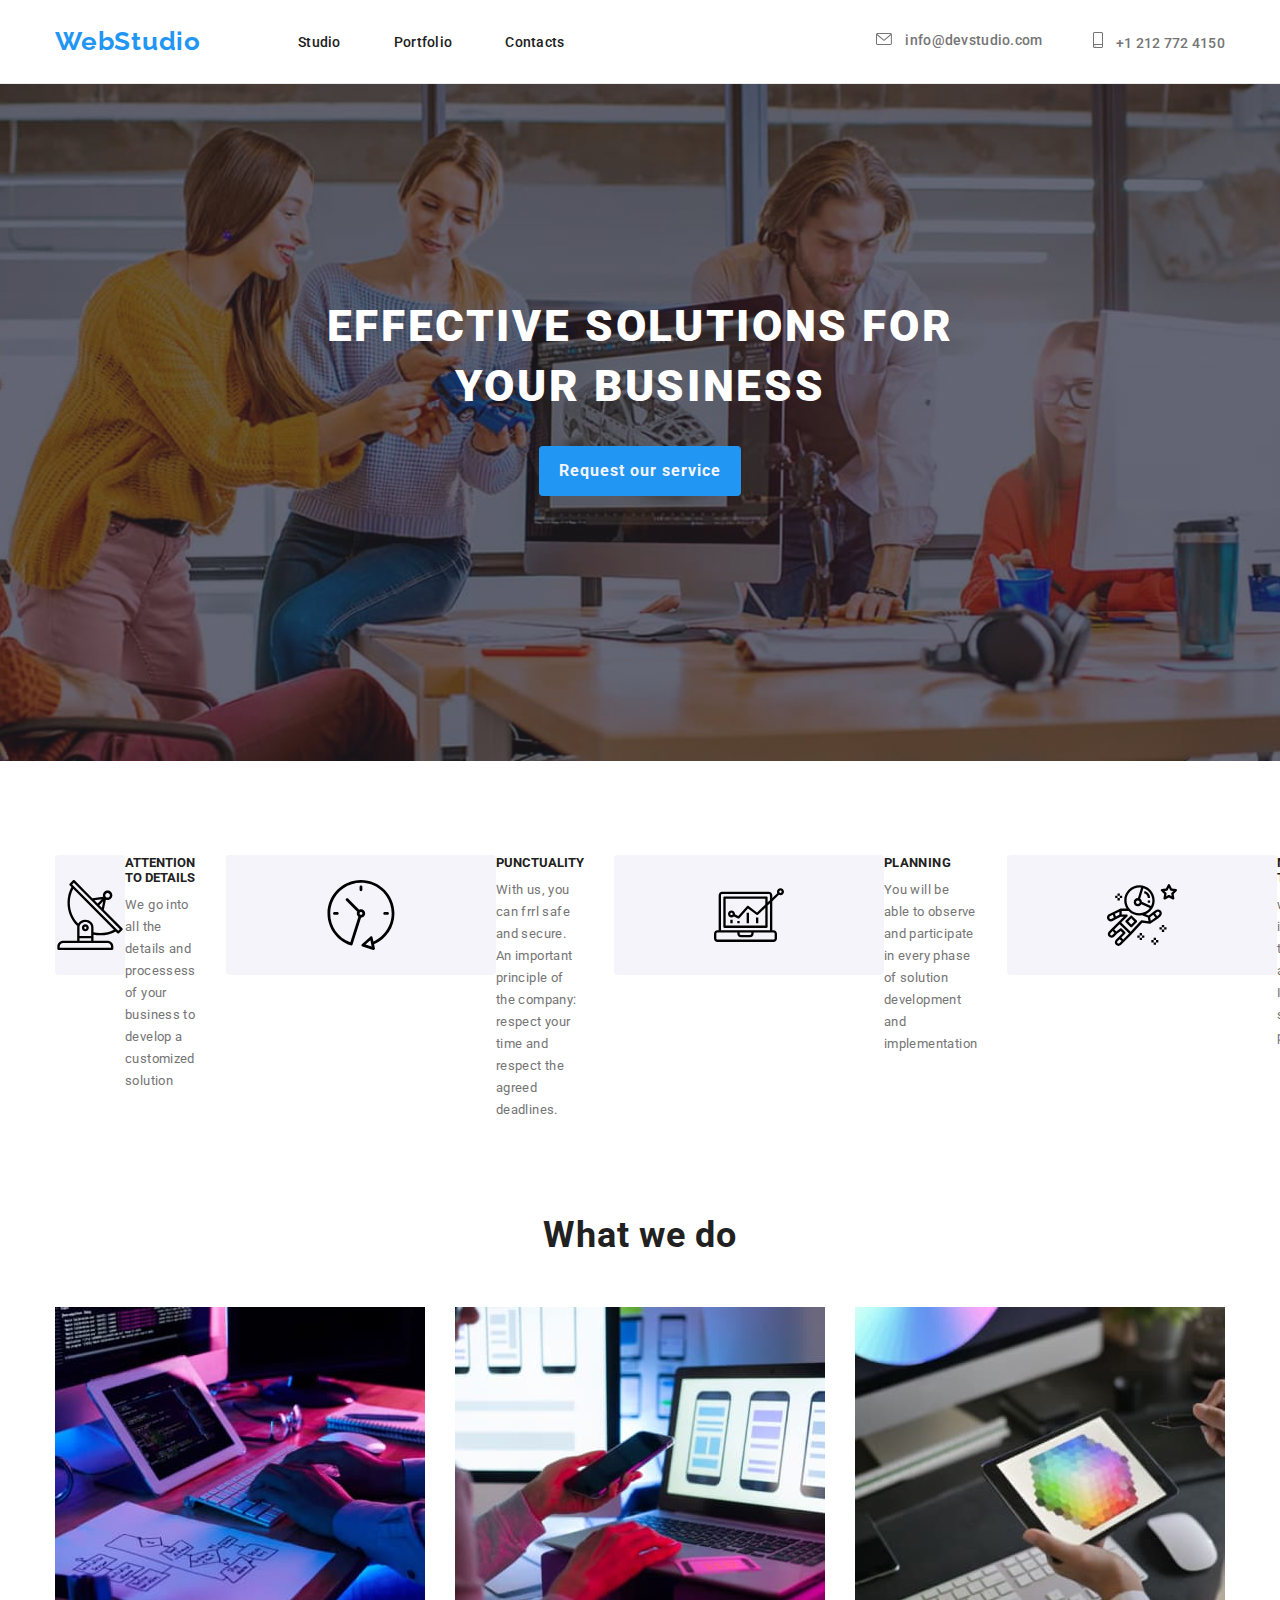
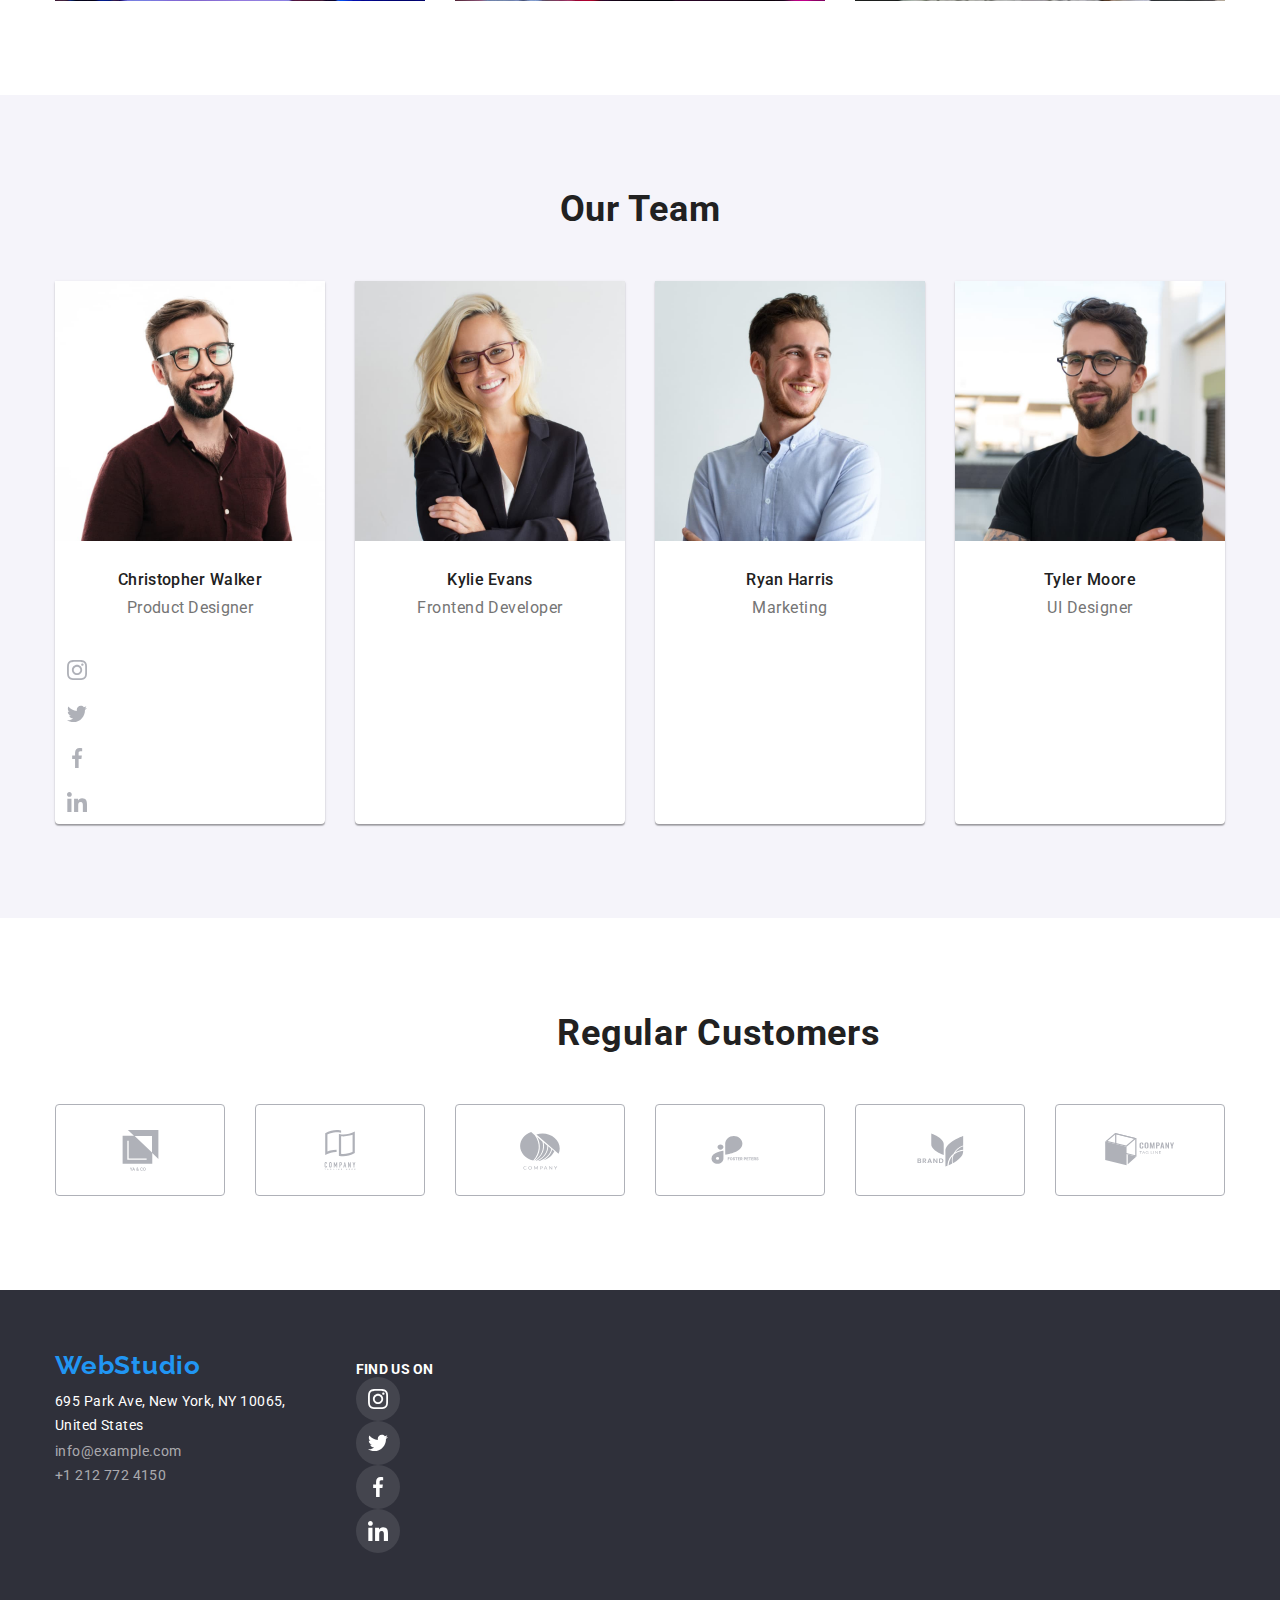
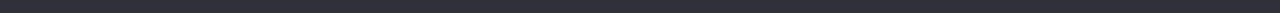
==== index.html @ d0f73e56 "goit-markup-hw-04" ====
<!DOCTYPE html>
<html lang="en">
<head>
	<meta charset="UTF-8">
	<meta http-equiv="X-UA-Compatible" content="IE=edge">
	<meta name="viewport" content="width=device-width, initial-scale=1.0">
	<title>Studio</title>
  <link rel="stylesheet" href="https://cdnjs.cloudflare.com/ajax/libs/modern-normalize/1.1.0/modern-normalize.min.css">
  <link rel="stylesheet" href="./css/styles.css">
</head>
<body>
	<header class="header">
    <div class="container header-container">
    <a class="logo" href="./index.html" >WebStudio</a>
    
    <nav class="header-navbar"> 
      <ul class="menu">
        <li class="item">
          <a class="menu-link header-item-link-action" href="./index.html">Studio</a>
        </li>
        <li class="item">
          <a class="menu-link" href="./portfolio.html">Portfolio</a>
        </li>
        <li class="item">
          <a class="menu-link" href="#">Contacts</a>
        </li>
      </ul>
    </nav>
    <ul class="header-contacts">
      <li class="contacts-item">
        <a class="contacts-link" href="mailto:info@devstudio.com">
          <svg class="icon" width="16px" height="12px">
            <use href="./img/sprite.svg#icon-mail"></use>
           </svg>
          info@devstudio.com
        </a>
      </li>
      <li class="contacts-item">
        <a class="contacts-link" href="tel:+1 212 772 4150">
          <svg class="icon" width="10px" height="16px">
            <use href="./img/sprite.svg#icon-smartphone"></use>
           </svg> 
          +1 212 772 4150
        </a>
      </li> 
    </ul>
  </div>
  </header>
    <main>
      <section class="hero-section main-bg">
        <div class="container">
  <h1 class="header-title">EFFECTIVE SOLUTIONS FOR <br>YOUR BUSINESS </h1>
  <button class="hero-button" type="button" data-modal-open>Request our service</button>
    </div>
      </section>
      <section class="features-section">
        <div class="container">
        <h2 class="visually-hidden">Our Features</h2>
        <ul class="features-list">
          <div class="features-icon-wrapper">
            <svg class="" width="70px" height="70px">
              <use href="./img/sprite.svg#icon-antenna"></use>
             </svg>
          </div>
            <li class="features-item">
            <h3 class="par features-item-title">ATTENTION TO DETAILS</h3>
            <p class="sub-par description-features-Item-te">
              We go into all the details and processess of your 
            business to develop a customized solution
          </p>
          </li>

            <li>
              <div class="features-icon-wrapper">
                <svg class="" width="70px" height="70px">
                  <use href="./img/sprite.svg#icon-clock"></use>
                 </svg>
              </div>
            <li class="features-item">
              <h3 class="par features-item-title">PUNCTUALITY</h3>
              <p class="sub-par description-features-Item-tex">With us, you can frrl safe and secure. An important principle of 
                the company: respect your time and respect the agreed deadlines.</p>
              </li>
          
               <li>
                <div class="features-icon-wrapper">
                  <svg class="" width="70px" height="70px">
                    <use href="./img/sprite.svg#icon-diagram"></use>
                   </svg>
                </div>
                <li class="features-item">
                  <h3 class="par description-features-title">PLANNING</h3>
                  <p class="sub-par text">You will be able to observe and participate in every 
                    phase of solution development and implementation</p>
                  </li>

                  <li>
                    <div class="features-icon-wrapper">
                      <svg class="" width="70px" height="70px">
                        <use href="./img/sprite.svg#icon-astronaut"></use>
                       </svg>
                    </div>
                    <li class="features-item">
                      <h3 class="par description-title">MODERN TECHNOLOGIES</h3>
                      <p class="sub-par description-text">we use innovative tools to solve assigned tasks. 
                        It's time to simplify work processes.</p>
                      </li>
                    </ul>
                  </div>
               </section>
      <section class="what-we-do-section">
        <div class="container">
        <h2 class="do">What we do</h2>
        <ul class="list what-we-do ">
          <li class="list-item-margin ">
            <img src="img/keybords-1.jpg" 
            alt="Desktop-image"
            width="370"
            height="294" /></li>
            <li class="list-item-not-first-child ">
              <img src="img/apps-2.jpg" 
              alt="Mobile-image"
              width="370"
              height="294" /></li>
            <li class="list-item-not-last-child ">
              <img src="img/tune-colors-3.jpg" 
                alt="Table-image"
                width="370"
                height="294" /></li>  
          </ul>
          </div>
      </section>
      <section class="section team-section">
        <div class="container">
        <h2 class="our team-title">Our Team</h2>
  
  <ul class="list team-list">
    <li class="team-item">
      <img class="team-item-img" src="img/christopher-walker-1.jpg" 
      alt="Christopher-Walker"
      width="270"
      height="260" />
      <h3 class="christopher team-item-title marg-top">Christopher Walker</h3>
      <p class="product team-title-position">Product Designer</p>
      <ul class="my-scoial-list">
       <li class="my-social-item">
        <a class="my-socials-link" href="#">
          <svg width="20" height="20" class="my-social-icon" style="fill: currentColor;">
            <use href="./img/sprite.svg#icon-instagram"></use>
           </svg>
         </a>
       </li>
       <li class="my-social-item">
         <a href="#" class="my-socials-link">
           <svg width="20" height="20" class="my-social-icon" style="fill: currentColor;">
            <use href="./img/sprite.svg#icon-twitter"></use>
           </svg>
         </a>
       </li>
       <li class="my-social-item">
         <a href="#" class="my-socials-link">
           <svg width="20" height="20" class="my-social-icon" style="fill: currentColor;">
            <use href="./img/sprite.svg#icon-facebook"></use>
           </svg>
         </a>
       </li>
       <li class="my-social-item">
         <a href="#" class="my-socials-link">
           <svg width="20" height="20" class="my-social-icon" style="fill: currentColor;">
            <use href="./img/sprite.svg#icon-linkedin"></use>
           </svg> 
        </a>
      </li>
      </ul>
      <li class="team-item">
      <img class="img-2" src="img/kylie-evans-2.jpg" 
        alt="Kylie Evans"
        width="270"
        height="260" />
        <h3 class="kylie team-item-title-1 marg-top">Kylie Evans</h3>
        <p class="frontend team-title-position-1">Frontend Developer</p>
        <ul class="my-scoial-list">
        </li>
        </ul>
  <li class="team-item">
    <img class="img-3" src="img/ryan-harris-3.jpg" 
      alt="Ryan Harris"
      width="270"
      height="260" />
      <h3 class="ryan team-item-title-2 marg-top">Ryan Harris</h3>
      <p class="market team-title-position-2">Marketing</p>
      <ul class="my-scoial-list">
      </li>
      </ul>
    <li class="team-item">
      <img class="img-4" src="img/tyler-moore-4.jpg" 
        alt="Tyler Moore"
        width="270"
        height="260" />
        <h3 class="tyler team-item-title-3 marg-top">Tyler Moore</h3>
        <p class="ui team-title-position-3">UI Designer</p>
        <ul class="my-scoial-list">
        </li>
        </ul>
    
      </section> 
    </main>

    <section class="section">
      <div class="container">
      <h2 class="regular-customers">Regular Customers</h2>
      <ul class="my-customers-list">
        <li class="my-customers-item">
          <a href="#" class="my-customers-link">
            <svg class="my-customers-icon" width="41" height="47">
              <use href="./img/sprite.svg#icon-logo-1"></use>
            </svg>
          </a>
        </li>
        <li class="my-customers-item">
          <a href="#" class="my-customers-link">
            <svg class="my-customers-icon" width="40" height="52">
              <use href="./img/sprite.svg#icon-logo-2"></use>
            </svg>
          </a>
        </li>
        <li class="my-customers-item">
          <a href="#" class="my-customers-link">
            <svg class="my-customers-icon" width="44" height="41">
              <use href="./img/sprite.svg#icon-logo-3"></use>
            </svg>
          </a>
        </li>
        <li class="my-customers-item">
          <a href="#" class="my-customers-link">
            <svg class="my-customers-icon" width="85" height="41">
              <use href="./img/sprite.svg#icon-logo-4"></use>
            </svg>
          </a>
        </li>
        <li class="my-customers-item">
          <a href="#" class="my-customers-link">
            <svg class="my-customers-icon" width="63" height="46">
              <use href="./img/sprite.svg#icon-logo-5"></use>
            </svg>
          </a>
        </li>
        <li class="my-customers-item">
          <a href="#" class="my-customers-link">
            <svg class="my-customers-icon" width="94" height="44">
              <use href="./img/sprite.svg#icon-logo-6"></use>
            </svg>
          </a>
        </li>
      </ul>
      </div>
    </section>
  </main>


    <footer class="display-flex footer-contacts-link">
      <div class="container footer-container">
        <div class="footer-left-part">
      <a class="footer-logo" href="./index.html" >WebStudio</a>
      <address class="footer-address">
        <ul class="footer-list">
          <li class="footer-item">
            <a class="footer-address-link" href="#https://goo.gl/maps/LP6VR4z5JBR7MYzj8">695 Park Ave, New York, NY 10065, <br>
              United States</a>
          </li>
          <li>
            <a class="footer-contacts" href="mailto:info@example.com">info@example.com</a>
          </li>
          <li>
            <a class="footer-cont" href="tel:+12127724150">+1 212 772 4150</a>
            </li>
          </ul>
      </address>
      </div>
    

    <div class="footer-middle-part">
    
      <h2 class="find">FIND US ON</h2>
      <ul class="my-scoial-list">
          <li class="my-social-item">
            <a href="#" class="footer-socials-link">
              <svg width="20" height="20" class="my-social-icon" style="fill: currentColor;">
               <use href="./img/sprite.svg#icon-instagram"></use>
              </svg>
            </a>
          </li>
          <li class="my-social-item">
            <a href="#" class="footer-socials-link">
              <svg width="20" height="20" class="my-social-icon" style="fill: currentColor;">
               <use href="./img/sprite.svg#icon-twitter"></use>
              </svg>
            </a>
          </li>
          <li class="my-social-item">
            <a href="#" class="footer-socials-link">
              <svg width="20" height="20" class="my-social-icon" style="fill: currentColor;">
               <use href="./img/sprite.svg#icon-facebook"></use>
              </svg>
            </a>
          </li>
          <li class="my-social-item">
            <a href="#" class="footer-socials-link">
              <svg width="20" height="20" class="my-social-icon" style="fill: currentColor;">
               <use href="./img/sprite.svg#icon-linkedin"></use>
              </svg>
            </a>
          </li>
        </ul>
    </footer>

    <div class="modal-bg is-hidden" data-modal>
      <div class="modal">
        <button class="close-bttn" type="button" data-modal-close>X</button>
      </div>
    </div>
    <script src="./js/modal.js"></script>
</body>
</html>
---- css/styles.css ----
@import url('https://fonts.googleapis.com/css2?family=Raleway:wght@700&family=Roboto:wght@400;500;700;900&display=swap');

:root {
  --primary-text-color: #212121;
  --secondary-text-color: #757575;
  --accent-color: #2196f3;
  --dark-bg-color: #2f303a;
  --light-bg-color: #f5f4fa;
}

*{
  box-sizing: border-box;
  margin: 0;
  padding: 0;
}

body {
  font-family: 'Roboto';
  font-style: normal;
  color: var(--primary-text-color);
}

a{
  text-decoration: none;
}

ul{
  list-style: none;
  margin: 0;
  padding: 0;
}

img{
  max-width: 100%;
  height: auto;
  display: block;
}

.header {
  border-bottom: 1px solid #ececec;
}

.header-container{
  display: flex;
  align-items: center;
}

.logo {
  font-family: 'Raleway';
  font-weight: 700;
  font-size: 26px;
  line-height: calc(31/26);
  letter-spacing: 0.03em;
  margin-right: 97px;
  text-decoration: none;
  color:var(--accent-color);
}

.menu {
  display: flex; 
}

.menu > .item:not(:last-child) {
  margin-right: 53px;
}

.menu-link {
  font-family: 'Roboto';
  font-style: normal;
  font-weight: 500;
  font-size: 14px;
  line-height: 16px;
  letter-spacing: 0.02em;
  display: block;
  padding: 32px 0;
  color: #212121;; 
}

.menu-link:hover,
.menu-link:focus{
  color: var(--accent-color);
}

.header-contacts{
  display: flex;
  margin-left: auto;
}

.contacts-item:not(:last-child){
margin-right: 50px;
}

.contacts-link{
  font-family: 'Roboto';
  font-style: normal;
  font-weight: 500;
  font-size: 14px;
  line-height: 16px;
  letter-spacing: 0.02em;
  padding-top: 32px;
  padding-bottom: 32px;
  display: block;
  color: #757575;
}

.contacts-link:hover,
.contacts-link:focus{
  color: var(--accent-color);
}

   .icon-s{
     margin-right: 10px;
     fill: currentColor;   
    }

   .icon{
    fill: currentColor;
    margin-right: 10px;
    }

.header-item-link:hover,
.header-item-link:focus{
  color: var(--accent-color);
}

.button:hover,
.button:focus{
  color: var(--light-bg-color);
  background-color:var(--accent-color);
  filter: drop-shadow(0px 4px 4px rgba(0, 0, 0, 0.25));
}

.header-logo{
  
  font-family: 'Raleway';
  font-weight: 700;
  font-size: 26px;
  line-height: calc(31/26);
  letter-spacing: 0.03em;
  color: var(--accent-color);
  }

  .header-item{
  position: absolute;
  width: 42px;
  height: 16px;
  left: 457px;
  top: 32px;
  line-height: 1.14px;
  letter-spacing: 0.02em;
  color: var(--accent-color);
  }

  .header-ite{
  position: absolute;
  width: 42px;
  height: 16px;
  left: 457px;
  top: 32px;
  width: 58px;
  height: 16px;
  left: 552px;
  top: 32px;
  font-family: 'Roboto';
  font-weight: 500;
  font-size: 14px;
  line-height: 1.14px;
  letter-spacing: 0.02em;
  color: var(--primary-text-color); 
  }
    
   .header-contacts-link:hover{
  color: var(--accent-color);
  }
 
  .header-contacts-link{
  font-family: 'Roboto';
  font-weight: 500;
  font-size: 14px;
  line-height: 1.14px;
  letter-spacing: 0.02em;
  color: var(--secondary-text-color); 
    }

/* HERO */

.hero-section{
  padding-bottom: 265px;
  padding-top: 212px;
  margin: 0 auto;
}

.main-bg{
  width: 100%;
  background-image: linear-gradient(rgba(47, 48, 58, 0.4),rgba(47, 48, 58, 0.4)),
  url(../img/img-group.jpg);
  background-repeat: no-repeat;
  background-position: center;
  background-size: cover; 
}

.hero-button{
  font-family: Roboto;
  font-style: normal;
  font-weight: 700;
  font-size: 16px;
  line-height: calc(30/16);
  letter-spacing: 0.06em;
  color: var(--light-bg-color);
  background-color: var(--accent-color);
  box-shadow: opx 4px 4px rgba(0, 0, 0, 0.15);
  border-radius: 4px;
  padding: 10px 20px;
  cursor: pointer;
  border: none;
  margin: 0 auto;
  display: block;
}

.hero-button:hover,
.hero-button:focus{
  color: var(--light-bg-color);
  background-color: var(--dark-bg-color);
}
  
  .main-bg{
  width: 100%;
  background-color: var(--dark-bg-color);
  background-repeat: no-repeat;
  background-position: center;
  background-size: cover;
  }
  
  .header-title{
  font-family: 'Roboto';
  font-weight: 900;
  font-size: 44px;
  line-height: 60px;
  text-align: center;
  letter-spacing: 0.06em;
  text-transform: uppercase;
  color: white;
  margin-bottom: 30px;
  }

 .header-button:hover,
 .header-button:focus{
  color: var(--light-bg-color);
  background-color: var(--dark-bg-color);
}

  .features-title{
  font-size: 36px;
  line-height: 1.16;
  text-align: center;
  color: var(--primary-text-color);
  }

  .features-item-title{
  margin-bottom: 9px;
    
  }

  .features-section{
    padding-top: 94px;
    padding-bottom: 94px;
  }

  .description-features-Item-te{
  font-family: 'Roboto';
  font-weight: 400;
  font-size: 14px;
  line-height: 1.71;  
  letter-spacing: 0.03em;
  color: var(--secondary-text-color); 
}
                    
  .description-features-Item-tex{
  font-family: 'Roboto';
  font-weight: 400;
  font-size: 14px;
  line-height: 1.71;
  letter-spacing: 0.03em;
  color: var(--secondary-text-color)
  }
          
  .description-features-title{
  font-family: 'Roboto';
  font-weight: 700;
  font-size: 14px;
  line-height: 1.14;
  letter-spacing: 0.03em;
  text-transform: uppercase;
  color: var(--primary-text-color);
  margin-bottom: 9px;
  }
          
 .text{
  font-family: 'Roboto';
  font-weight: 400;
  font-size: 14px;
  line-height: 1.71;
  letter-spacing: 0.03em;
  color: var(--secondary-text-color); 
  } 

 .description-title{
  font-family: 'Roboto';
  font-weight: 700;
  font-size: 14px;
  line-height: 1.14;
  letter-spacing: 0.03em;
  text-transform: uppercase;
  color: var(--primary-text-color);
  margin-bottom: 9px; 
  }
          
 .description-text{
  font-family: 'Roboto';
  font-weight: 400;
  font-size: 14px;
  line-height: 1.71;
  letter-spacing: 0.03em;
  color: var(--secondary-text-color); 
 }

 .do{
  font-family: 'Roboto';
  font-weight: 700;
  font-size: 36px;
  line-height: 1.16;
  text-align: center;
  letter-spacing: 0.02em;
  color: var(--primary-text-color);
  margin-bottom: 50px;
 }

 .what-we-do{
  display: flex;
 }

  .container{
    width: 1200px;
    padding: 0 15px;
    margin: 0 auto;
  }

  .visually-hidden{
    position: absolute;
    width: 1px;
    height: 1px;
    margin: -1px;
    border: 0;
    padding: 0;
    white-space: nowrap;
    clip-path: inherit(100%);
    clip: rect(0 0 0 0);
    overflow: hidden;
  }

  .what-we-do-section{
    padding-bottom: 94px;
    padding-top: 0;
  }

 .section{
  padding-bottom: 94px;
  padding-top: 94px;
  
  }

 .container-background{
  padding-bottom: 265px;
  padding-top: 212px;
  margin: 0 auto;
  }

 .features-list{
  display: flex; 
 }
 .features-item{
  width: 270px;
 }

 .features-item:not(:last-child){
  margin-right: 30px;
 }

 .sub-par{
  font-weight: 400;
  font-size: 12.9152px;
  line-height: 22px;
  letter-spacing: 171%;
}

.par{
  font-weight: 700;
  font-size: 12.9152px;
  line-height: 15px;
}

.team-list{
  display: flex;
}

.list-item-not-first-child{
  margin-left: 30px;
}

.list-item-not-last-child{
  margin-left: 30px;
}

.marg-top{
  margin-top: 30px;
}

.regular-customers{
  width: 328px;
  height: 42px;
  left: 637px;
  top: 2401px;
  margin-right: 637px;
  margin-left: 500px;
  margin-bottom: 50px;
  font-weight: 700;
  font-size: 36px;
  line-height: 42px;
  text-align: center;
  letter-spacing: 0.02em;
  color: #212121; 
}

.svg-bg{
  width: 170px;
  height: 92px;
  left: 215px;
  top: 2493px;
  margin-left: 30px;
  border: 1px solid #AFB1B8;
  border-radius: 4px;
}


.box-list{
  color: var(--secondary-text-color);
}

.svg-social{
width: 270px;
height: 120px;
left: 215px;
top: 774px;
background-color: #f5f4fa;
border-radius: 4px;
}

.team-title{ 
  font-weight: 700;
  font-size: 36px;
  line-height: 1.16;
  text-align: center;
  letter-spacing: 0.02em;
  margin-bottom: 50px;
  color: var(--primary-text-color);  
}

.team-section{
  background-color: var(--light-bg-color);
}

.team-item{
  background-color: white; 
  box-shadow: 0px 1px 3px rgba(0, 0, 0, 0.12), 0px 1px 1px rgba(0, 0, 0, 0.14), 0px 2px 1px rgba(0, 0, 0, 0.2);
  border-radius: 0px 0px 4px 4px;
   
}
.team-item:not(:first-child){
  margin-left: 30px;
}

.team-item-img{
  width: 270px;
  height: 260px;
  left: 215px;
  top: 1635px;
  background: url(.jpg);
  border-radius: 0px;
  }
               
  .team-item-title{
  font-weight: 500;
  font-size: 16px;
  line-height: 1.18;
  text-align: center;
  letter-spacing: 0.02em;
  margin-top: 30px;
  margin-bottom: 10px;
  color: var(--primary-text-color);
  }

  .team-title-position{ 
    font-weight: 400;
    font-size: 16px;
    line-height: 1.18;
    text-align: center;
    letter-spacing: 0.02em;
    margin-bottom: 30px;
    color: var(--secondary-text-color);
    
  }
           
  
 .img-2{
  width: 270px;
  height: 260px;
  left: 515px;
  top: 1635px; 
  background: url(.jpg);
  border-radius: 0px; 
}
              
.team-item-title-1{
  font-weight: 500;
  font-size: 16px;
  line-height: 1.18; 
  text-align: center;
  letter-spacing: 0.02em;
  margin-top: 30px;
  margin-bottom: 10px;
  color: var(--primary-text-color); 
}
              
.team-title-position-1{
 font-weight: 400;
 font-size: 16px;
  line-height: 1.18;
  text-align: center;
  letter-spacing: 0.03em;
  margin-bottom: 30px;
  color: #757575;
}
              

              
.img-3{
  width: 270px;
  height: 260px;
  left: 815px;
  top: 1635px;
  background: url(.jpg);
  border-radius: 0px; 
}
              
.team-item-title-2{
  font-weight: 500;
  font-size: 16px;
  line-height: 1.18;
  text-align: center;
  letter-spacing: 0.02em;
  margin-top: 30px;
  margin-bottom: 10px;
  color: var(--primary-text-color); 
}
              
.team-title-position-2{
  font-weight: 400;
  font-size: 16px;
  line-height: 1.18;
  text-align: center;
  letter-spacing: 0.03em;
  margin-bottom: 30px;
  color: var(--secondary-text-color);  
}
              

              
.img-4{
  width: 270px;
  height: 260px;
  left: 1115px;
  top: 1635px;
  background: url(.jpg);
  border-radius: 0px; 
}
              
.team-item-title-3{
  font-weight: 500;
  font-size: 16px;
  line-height: 1.18;
  text-align: center;
  letter-spacing: 0.03em;
  margin-top: 30px;
  margin-bottom: 10px;
  color: var(--primary-text-color); 
}
              
.team-title-position-3{
  font-style: normal;
  font-weight: 400;
  font-size: 16px;
  line-height: 1.18;
  text-align: center;
  letter-spacing: 0.03em;
  margin-bottom: 30px;
  color: var(--secondary-text-color);  
}

.find{  
font-weight: 700;
font-size: 14px;
line-height: 16px;
letter-spacing: 0.02em;
color: white;
}

.footer-contacts-link{
padding-top: 60px;
padding-bottom: 60px;
background-color: var(--light-bg-color);
background: var(--dark-bg-color); 
}
              
.footer-logo{
  font-family: 'Raleway';
  font-weight: 700;
  font-size: 26px;
  line-height: 1.19;
  letter-spacing: 0.03em;
  margin-bottom: 9px;
  color: var(--accent-color);
  display: block; 
}

.footer-address{
font-style: normal;
}              
.footer-address-link{
font-family: 'Roboto';
font-style: normal;
font-weight: 400;
font-size: 14px;
line-height: 1.71;
letter-spacing: 0.03em;
margin-bottom: 20px;
color: #FFFFFF;
}
              
.footer-contacts{
font-family: 'Roboto';
font-weight: 400;
font-size: 14px;
line-height: 1.71;
letter-spacing: 0.03em;
margin-bottom: 20px;
color: rgba(255, 255, 255, 0.6);
}

.footer-cont{
font-family: 'Roboto';
font-weight: 400;
font-size: 14px;
line-height: 1.71;
letter-spacing: 0.03em;
color: rgba(255, 255, 255, 0.6);
}

.footer-item:not(:last-child){
  margin-bottom: 2px;
}

.header-item{
  
font-family: 'Roboto';
font-weight: 500;
font-size: 14px;
line-height: 1.14px;
letter-spacing: 0.02em;
color: var(--accent-color);
}

.header-item{
  position: absolute;
font-family: 'Roboto';
font-weight: 500;
font-size: 14px;
line-height: 1.14px;
letter-spacing: 0.02em;
color: var(--primary-text-color); 
}

.header-item{
  
font-family: 'Roboto';
font-weight: 500;
font-size: 14px;
line-height: 1.14px;
letter-spacing: 0.02em;
color: var(--primary-text-color);
}

.header-contacts-item-{
font-family: 'Roboto';
font-weight: 500;
font-size: 14px;
line-height: 1.14px;
letter-spacing: 0.02em;
color: var(--accent-color);
}

.header-contacts-item-{
font-family: 'Roboto';
font-weight: 500;
font-size: 14px;
line-height: 1.14px;
letter-spacing: 0.02em;
color: var(--secondary-text-color); 
}

.button{
background: var(--light-bg-color);
box-shadow: 0px 3px 1px rgba(0, 0, 0, 0.1), 0px 1px 2px rgba(0, 0, 0, 0.08), 0px 2px 2px rgba(0, 0, 0, 0.12);
font-family: 'Roboto';
font-weight: 500;
font-size: 16px;
line-height: 1.62;
text-align: center;
letter-spacing: 0.03em;
border: none;
padding-top: 6px;
padding-bottom: 6px;
padding-left: 26px;
padding-right: 27px;
color: var(--primary-text-color);
cursor: pointer;
}

.button-list{
  display: flex;
  justify-content: center;
  gap: 8px;
  
  margin-bottom: 50px;
  list-style: none; 
}

.card-set{
  display: flex;
  justify-content: center;
  flex-wrap: wrap;
  gap: 30px;
  padding: 0;
  list-style: none; 
}

.post{
box-sizing: border-box;
width: 370px;
height: 404px;
left: 215px;
top: 262px;
background: #ffffff;
border: 1px solid #EEEEEE;
cursor: pointer;  
}

.post:hover,
.post:focus{
  box-shadow: 0px 1px 1px rgba(0, 0, 0, 0.12), 0px 4px 4px rgba(0, 0, 0, 0.06), 1px 4px 6px rgba(0, 0, 0, 0.16);
}

.project-image{
width: 370px;
height: 294px;
left: 215px;
top: 262px;
background: url(.jpg);
}

.project-item-title{
font-weight: 700;
font-size: 18px;
line-height: 2.00;  
letter-spacing: 0.06em;
color: var(--primary-text-color);
margin-top: 20px;
margin-left: 24px;

}

.project-item-section{
font-weight: 400;
font-size: 16px;
line-height: 1.88;
letter-spacing: 0.03em;
color: var(--secondary-text-color);
margin-left: 24px;
margin-bottom: 20px;

}

.project-item-a{

width: 370px;
height: 404px;
left: 615px;
top: 262px;
background: #FFFFFF;
border: 1px solid #EEEEEE;
cursor: pointer; 
}

.project-image-a{
width: 370px;
height: 294px;
left: 615px;
top: 262px;
background: url(.jpg);
}

.project-item-title-a{
font-weight: 700;
font-size: 18px;
line-height: 2.0;  
letter-spacing: 0.06em;
color: var(--primary-text-color);
margin-top: 20px;
margin-left: 24px;
}

.project-item-section-a{
font-weight: 400;
font-size: 16px;
line-height: 1.88;
letter-spacing: 0.03em;
color: var(--secondary-text-color);
margin-left: 24px;
margin-bottom: 20px;
}

.project-item-b{
box-sizing: border-box;

width: 370px;
height: 404px;
left: 1015px;
top: 262px;
background: #FFFFFF;
border: 1px solid #EEEEEE;
cursor: pointer;
}

.project-image-b{
width: 370px;
height: 294px;
left: 1015px;
top: 262px;
background: url(.jpg);
}

.project-item-title-b{
font-weight: 700;
font-size: 18px;
line-height: 2.00;
letter-spacing: 0.06em; 
color: var(--primary-text-color);
margin-top: 20px;
margin-left: 24px;
}

.project-item-section-b{
  font-weight: 400;
  font-size: 16px;
  line-height: 1.88;
  letter-spacing: 0.03em;
  color: var(--secondary-text-color);
  margin-bottom: 20px;
  margin-left: 24px;

  }

.apps-3{
font-weight: 400;
font-size: 16px;
line-height: 1.88px;
letter-spacing: 0.03em;
color: #757575;  
}

.project-item-c{
box-sizing: border-box;

width: 370px;
height: 404px;
left: 215px;
top: 696px;
background: #FFFFFF;
border: 1px solid #EEEEEE;
cursor: pointer;
}

.project-image-c{
width: 370px;
height: 294px;
left: 215px;
top: 696px;
background: url(.jpg);
}

.project-item-title-c{
font-weight: 700;
font-size: 18px;
line-height: 36px;  
letter-spacing: 0.06em;
color: var(--primary-text-color);
margin-top: 20px;
margin-left: 24px;
}

.project-item-section-c{
font-weight: 400;
font-size: 16px;
line-height: 1.88;  
letter-spacing: 0.03em;
color: var(--secondary-text-color);
margin-bottom: 20px;
margin-left: 24px;
}

.project-item-d{
box-sizing: border-box;
width: 370px;
height: 404px;
left: 615px;
top: 696px;
background: #FFFFFF;
border: 1px solid #EEEEEE;
cursor: pointer;
}

.project-image-d{
width: 370px;
height: 294px;
left: 615px;
top: 696px;
background: url(.jpg);
}

.project-item-title-d{
font-weight: 700;
font-size: 18px;
line-height: 2.00;  
letter-spacing: 0.06em;
color: var(--primary-text-color);
margin-top: 20px;
margin-left: 24px; 
}

.project-item-section-d{
font-weight: 400;
font-size: 16px;
line-height: 1.88;
letter-spacing: 0.03em;
color: #757575;
margin-bottom: 20px;
margin-left: 24px;
}

.project-item-e{
box-sizing: border-box;

width: 370px;
height: 404px;
left: 1015px;
top: 696px;
background: #FFFFFF;
border: 1px solid #EEEEEE;
cursor: pointer; 
}

.project-image-e{
width: 370px;
height: 294px;
left: 1015px;
top: 696px;
background: url(.jpg);
}

.project-item-title-e{
  font-weight: 700;
  font-size: 18px;
  line-height: 2.00;
  letter-spacing: 0.06em;
  color: var(--primary-text-color);
  margin-top: 20px;
  margin-left: 24px;
}

.project-item-section-e{
  font-weight: 400;
  font-size: 16px;
  line-height: 1.88;
  letter-spacing: 0.03em;
  color: var(--secondary-text-color);
  margin-bottom: 20px;
  margin-left: 24px;
}

.project-item-f{
box-sizing: border-box;

width: 370px;
height: 404px;
left: 215px;
top: 1130px;
background: #FFFFFF;
border: 1px solid #EEEEEE;
cursor: pointer;
}

.project-image-f{
width: 370px;
height: 294px;
left: 215px;
top: 1130px;
background: url(.jpg);
}

.project-item-title-f{
  font-weight: 700;
  font-size: 18px;
  line-height: 2.00;
  letter-spacing: 0.06em;
  color: var(--primary-text-color);
  margin-top: 20px;
  margin-left: 24px;
}

.project-item-section-f{
  font-weight: 400;
  font-size: 16px;
  line-height: 1.88;  
  letter-spacing: 0.03em;
  color: var(--secondary-text-color);
  margin-bottom: 20px;
  margin-left: 24px;
}

.project-item-g{
box-sizing: border-box;

width: 370px;
height: 404px;
left: 615px;
top: 1130px;
background: #FFFFFF;
border: 1px solid #EEEEEE;
cursor: pointer;
}

.project-image-g{
width: 370px;
height: 294px;
left: 615px;
top: 1130px;
background: url(.jpg);
}

.project-item-title-g{
font-weight: 700;
font-size: 18px;
line-height: 2.00;
letter-spacing: 0.06em;
color: var(--primary-text-color);
margin-top: 20px;
margin-left: 24px;
}

.project-item-section-g{
  font-weight: 400;
  font-size: 16px;
  line-height: 1.88;
  letter-spacing: 0.03em;
  color: var(--secondary-text-color);
  margin-bottom: 20px;
  margin-left: 24px;
}

.project-item-h{
box-sizing: border-box;

width: 370px;
height: 404px;
left: 1015px;
top: 1130px;
background: #FFFFFF;
border: 1px solid #EEEEEE;
cursor: pointer;
}

.project-image-h{
width: 370px;
height: 294px;
left: 1015px;
top: 1130px;
background: url(.jpg);  
}

.project-item-title-h{
font-weight: 700;
font-size: 18px;
line-height: 2.00;
letter-spacing: 0.06em;
color: var(--primary-text-color);
margin-top: 20px;
margin-left: 24px; 
}

.project-item-section-h{
font-weight: 400;
font-size: 16px;
line-height: 1.88;
letter-spacing: 0.03em;
color: #757575;
margin-bottom: 20px;
margin-left: 24px; 
}

.footer-container{
  display: flex;
  align-items: baseline;
}

.footer-middle-part{
  margin-left: 70px;
}

.features-icon-wrapper{
 width: 270px;
 height: 120px;
 background-color: #f5f4fa;
border-radius: 4px; 
display: flex;
align-items: center;
justify-content: center;
}

.my-social-list{
  display: flex;
  justify-content: center;
}


.my-socials-list:not(:last-child){
  margin-right: 10px;
}

.my-socials-link{
  width: 44px;
  height: 44px;
  border-radius: 50%;
  color: #AFB1B8;
  margin-right: 10px; 

  display: flex;
  align-items: center;
  justify-content: center;
}

.footer-socials-link{
  width: 44px;
  height: 44px;
  border-radius: 50%;
  background-color: rgba(255, 255, 255, 0.1);
  color: #FFFFFF;
  margin-right: 10px;

  display: flex;
  align-items: center;
  justify-content: center; 
}

.footer-socials-link:hover,
.footer-socials-link:focus{
  color: white;
  background-color: var(--accent-color); 
}

.my-socials-link:hover,
.my-socials-link:focus{
  color: white;
  background-color: var(--accent-color);
}

.my-socials-icon{
  fill: currentColor; 
}

.my-customers-list{
  display: flex;
}

.my-customers-item:not(:last-child){
  margin-right: 30px;
}

.my-customers-link{
  width: 170px;
  height: 92px;
  border: 1px solid #AFB1B8;
  border-radius: 4px;
  color: #AFB1B8;
  display: flex;
  align-items: center;
  justify-content: center;
}

.my-customers-link:hover,
.my-customers-link:focus{
  border-color: var(--accent-color);
  color: var(--accent-color);
}

.my-customers-icon{
  fill: currentColor;
}

.is-hidden{
  visibility: hidden;
}

.modal{
  position: fixed;
  width: 528px;
  height: 581px;
  background-color: white;
  top: 50%;
  left: 50%;
  transform: translate(-50%, -50%);
}

.modal-bg{
  position: fixed;
  background-color: rgba(0,0,0,.5);
  width: 100vw;
  height: 100vh;
  top: 0;
  left: 0;
}

.close-bttn{
  width: 30px;
  height: 30px;
  border-radius: 50%;
  transform: translate(528px);
}
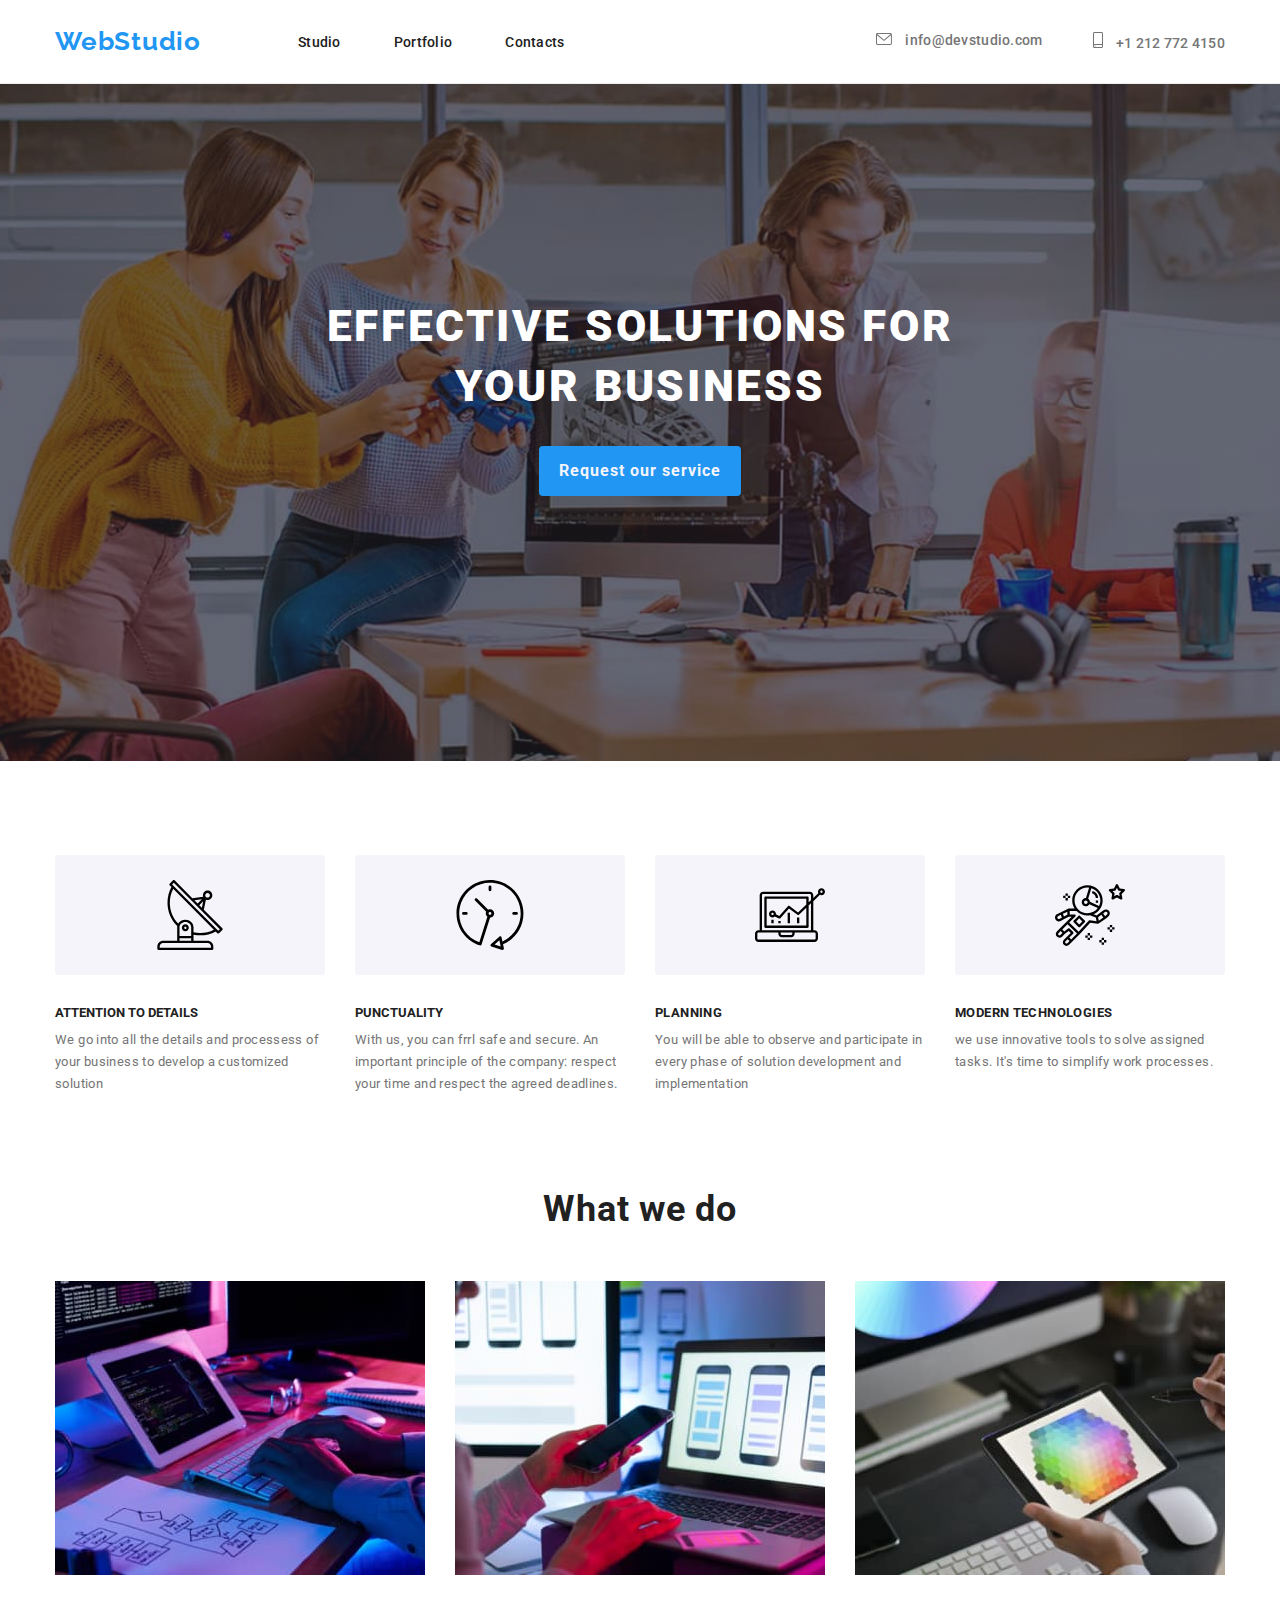
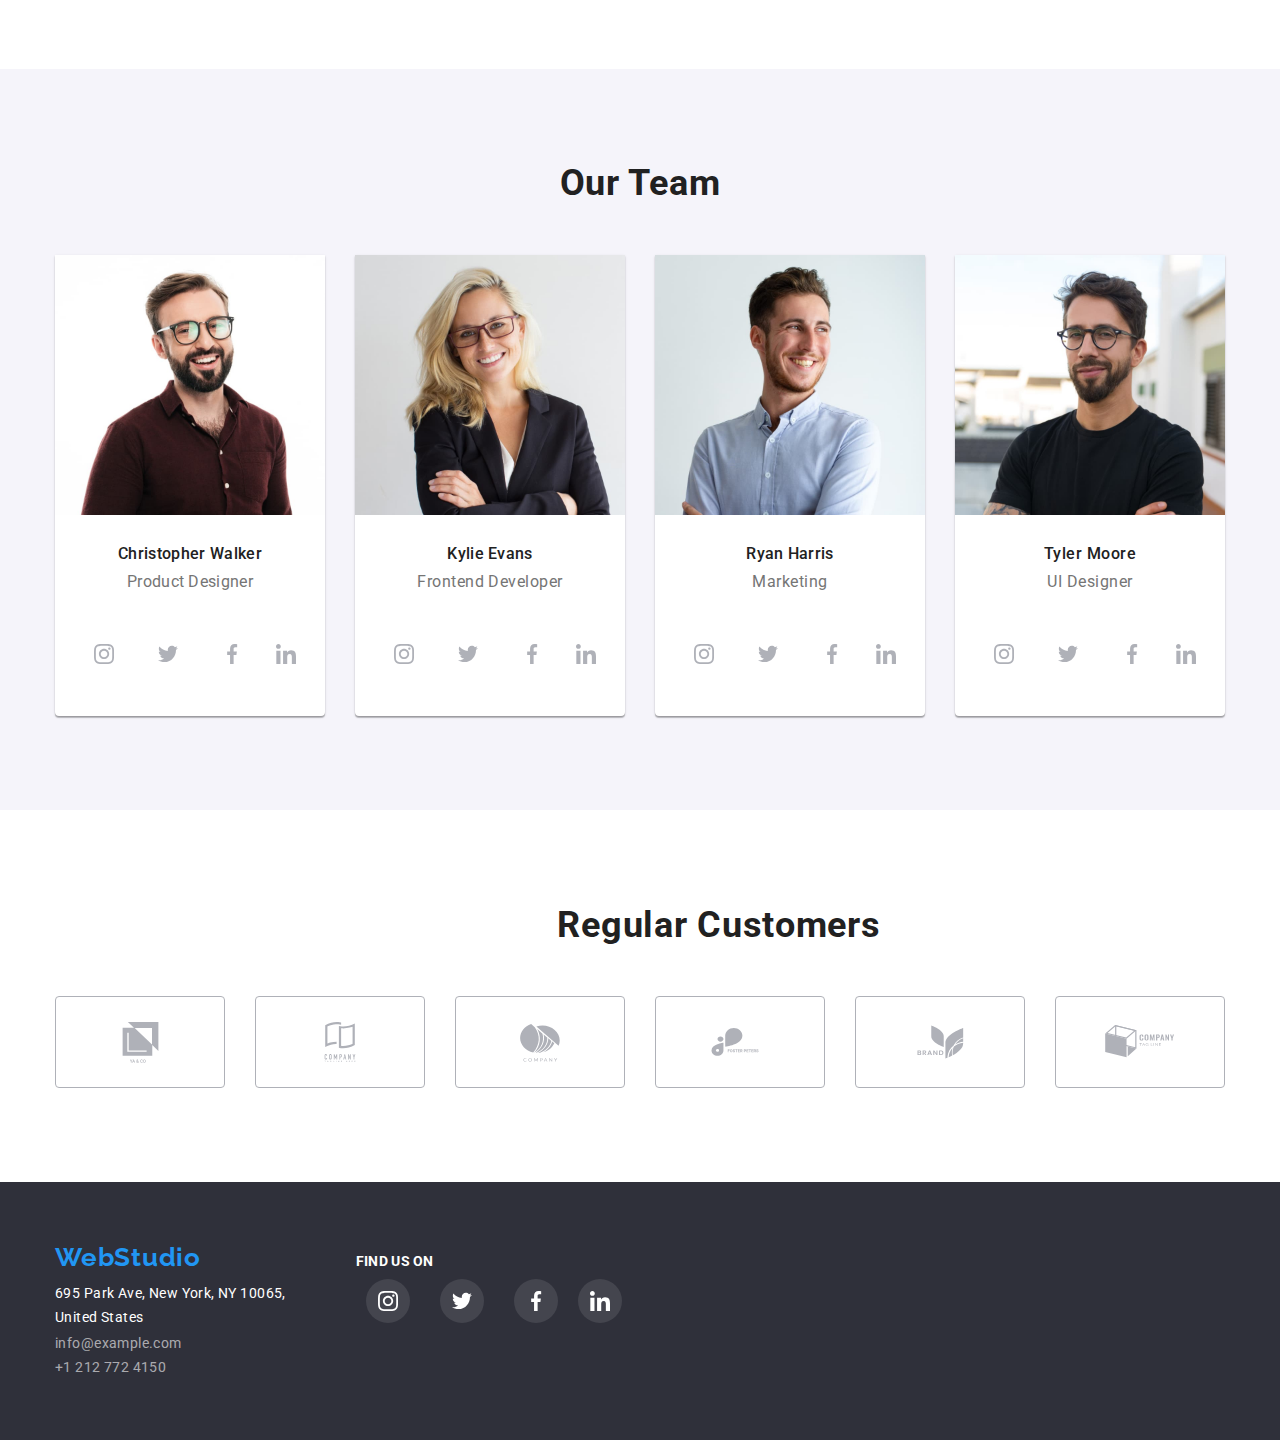
==== commit b40beb9b: "goit-markup-hw-04" ====
--- a/index.html
+++ b/index.html
@@ -57,12 +57,12 @@
         <div class="container">
         <h2 class="visually-hidden">Our Features</h2>
         <ul class="features-list">
+          <li class="features-item">
           <div class="features-icon-wrapper">
             <svg class="" width="70px" height="70px">
               <use href="./img/sprite.svg#icon-antenna"></use>
              </svg>
           </div>
-            <li class="features-item">
             <h3 class="par features-item-title">ATTENTION TO DETAILS</h3>
             <p class="sub-par description-features-Item-te">
               We go into all the details and processess of your 
@@ -71,36 +71,39 @@
           </li>
 
             <li>
+              <li class="features-item">
               <div class="features-icon-wrapper">
                 <svg class="" width="70px" height="70px">
                   <use href="./img/sprite.svg#icon-clock"></use>
                  </svg>
               </div>
-            <li class="features-item">
+            
               <h3 class="par features-item-title">PUNCTUALITY</h3>
               <p class="sub-par description-features-Item-tex">With us, you can frrl safe and secure. An important principle of 
                 the company: respect your time and respect the agreed deadlines.</p>
               </li>
           
                <li>
+                <li class="features-item">
                 <div class="features-icon-wrapper">
                   <svg class="" width="70px" height="70px">
                     <use href="./img/sprite.svg#icon-diagram"></use>
                    </svg>
                 </div>
-                <li class="features-item">
+                
                   <h3 class="par description-features-title">PLANNING</h3>
                   <p class="sub-par text">You will be able to observe and participate in every 
                     phase of solution development and implementation</p>
                   </li>
 
                   <li>
+                    <li class="features-item">
                     <div class="features-icon-wrapper">
                       <svg class="" width="70px" height="70px">
                         <use href="./img/sprite.svg#icon-astronaut"></use>
                        </svg>
                     </div>
-                    <li class="features-item">
+                    
                       <h3 class="par description-title">MODERN TECHNOLOGIES</h3>
                       <p class="sub-par description-text">we use innovative tools to solve assigned tasks. 
                         It's time to simplify work processes.</p>
@@ -142,7 +145,7 @@
       height="260" />
       <h3 class="christopher team-item-title marg-top">Christopher Walker</h3>
       <p class="product team-title-position">Product Designer</p>
-      <ul class="my-scoial-list">
+      <ul class="my-social-list">
        <li class="my-social-item">
         <a class="my-socials-link" href="#">
           <svg width="20" height="20" class="my-social-icon" style="fill: currentColor;">
@@ -179,7 +182,34 @@
         height="260" />
         <h3 class="kylie team-item-title-1 marg-top">Kylie Evans</h3>
         <p class="frontend team-title-position-1">Frontend Developer</p>
-        <ul class="my-scoial-list">
+        <ul class="my-social-list">
+          <li class="my-social-item">
+            <a class="my-socials-link" href="#">
+              <svg width="20" height="20" class="my-social-icon" style="fill: currentColor;">
+                <use href="./img/sprite.svg#icon-instagram"></use>
+               </svg>
+             </a>
+           </li>
+           <li class="my-social-item">
+             <a href="#" class="my-socials-link">
+               <svg width="20" height="20" class="my-social-icon" style="fill: currentColor;">
+                <use href="./img/sprite.svg#icon-twitter"></use>
+               </svg>
+             </a>
+           </li>
+           <li class="my-social-item">
+             <a href="#" class="my-socials-link">
+               <svg width="20" height="20" class="my-social-icon" style="fill: currentColor;">
+                <use href="./img/sprite.svg#icon-facebook"></use>
+               </svg>
+             </a>
+           </li>
+           <li class="my-social-item">
+             <a href="#" class="my-socials-link">
+               <svg width="20" height="20" class="my-social-icon" style="fill: currentColor;">
+                <use href="./img/sprite.svg#icon-linkedin"></use>
+               </svg> 
+            </a>
         </li>
         </ul>
   <li class="team-item">
@@ -189,7 +219,34 @@
       height="260" />
       <h3 class="ryan team-item-title-2 marg-top">Ryan Harris</h3>
       <p class="market team-title-position-2">Marketing</p>
-      <ul class="my-scoial-list">
+      <ul class="my-social-list">
+        <li class="my-social-item">
+          <a class="my-socials-link" href="#">
+            <svg width="20" height="20" class="my-social-icon" style="fill: currentColor;">
+              <use href="./img/sprite.svg#icon-instagram"></use>
+             </svg>
+           </a>
+         </li>
+         <li class="my-social-item">
+           <a href="#" class="my-socials-link">
+             <svg width="20" height="20" class="my-social-icon" style="fill: currentColor;">
+              <use href="./img/sprite.svg#icon-twitter"></use>
+             </svg>
+           </a>
+         </li>
+         <li class="my-social-item">
+           <a href="#" class="my-socials-link">
+             <svg width="20" height="20" class="my-social-icon" style="fill: currentColor;">
+              <use href="./img/sprite.svg#icon-facebook"></use>
+             </svg>
+           </a>
+         </li>
+         <li class="my-social-item">
+           <a href="#" class="my-socials-link">
+             <svg width="20" height="20" class="my-social-icon" style="fill: currentColor;">
+              <use href="./img/sprite.svg#icon-linkedin"></use>
+             </svg> 
+          </a>
       </li>
       </ul>
     <li class="team-item">
@@ -199,7 +256,34 @@
         height="260" />
         <h3 class="tyler team-item-title-3 marg-top">Tyler Moore</h3>
         <p class="ui team-title-position-3">UI Designer</p>
-        <ul class="my-scoial-list">
+        <ul class="my-social-list">
+          <li class="my-social-item">
+            <a class="my-socials-link" href="#">
+              <svg width="20" height="20" class="my-social-icon" style="fill: currentColor;">
+                <use href="./img/sprite.svg#icon-instagram"></use>
+               </svg>
+             </a>
+           </li>
+           <li class="my-social-item">
+             <a href="#" class="my-socials-link">
+               <svg width="20" height="20" class="my-social-icon" style="fill: currentColor;">
+                <use href="./img/sprite.svg#icon-twitter"></use>
+               </svg>
+             </a>
+           </li>
+           <li class="my-social-item">
+             <a href="#" class="my-socials-link">
+               <svg width="20" height="20" class="my-social-icon" style="fill: currentColor;">
+                <use href="./img/sprite.svg#icon-facebook"></use>
+               </svg>
+             </a>
+           </li>
+           <li class="my-social-item">
+             <a href="#" class="my-socials-link">
+               <svg width="20" height="20" class="my-social-icon" style="fill: currentColor;">
+                <use href="./img/sprite.svg#icon-linkedin"></use>
+               </svg> 
+            </a>
         </li>
         </ul>
     
@@ -282,8 +366,8 @@
     <div class="footer-middle-part">
     
       <h2 class="find">FIND US ON</h2>
-      <ul class="my-scoial-list">
-          <li class="my-social-item">
+      <ul class="my-social-list footer-social-list">
+          <li class="my-social-item footer-social-item">
             <a href="#" class="footer-socials-link">
               <svg width="20" height="20" class="my-social-icon" style="fill: currentColor;">
                <use href="./img/sprite.svg#icon-instagram"></use>
--- a/css/styles.css
+++ b/css/styles.css
@@ -1143,28 +1143,47 @@
 display: flex;
 align-items: center;
 justify-content: center;
+margin-bottom: 30px;
 }
 
 .my-social-list{
   display: flex;
   justify-content: center;
+  margin-bottom: 30px;
 }
 
 
 .my-socials-list:not(:last-child){
   margin-right: 10px;
+}
+
+.my-social-item{
+  display: flex;
+  align-items: center;
+  justify-content: center;
+}
+
+.my-social-item:not(:last-child){
+  margin: 10px;
 }
 
 .my-socials-link{
   width: 44px;
   height: 44px;
   border-radius: 50%;
-  color: #AFB1B8;
-  margin-right: 10px; 
+  color: #AFB1B8; 
 
   display: flex;
   align-items: center;
   justify-content: center;
+}
+
+.footer-social-list{
+  display: flex;
+}
+
+.footer-social-item:not(:last-child){
+  margin-right: 10px;
 }
 
 .footer-socials-link{
@@ -1193,7 +1212,8 @@
 }
 
 .my-socials-icon{
-  fill: currentColor; 
+  fill: currentColor;
+  display: flex; 
 }
 
 .my-customers-list{
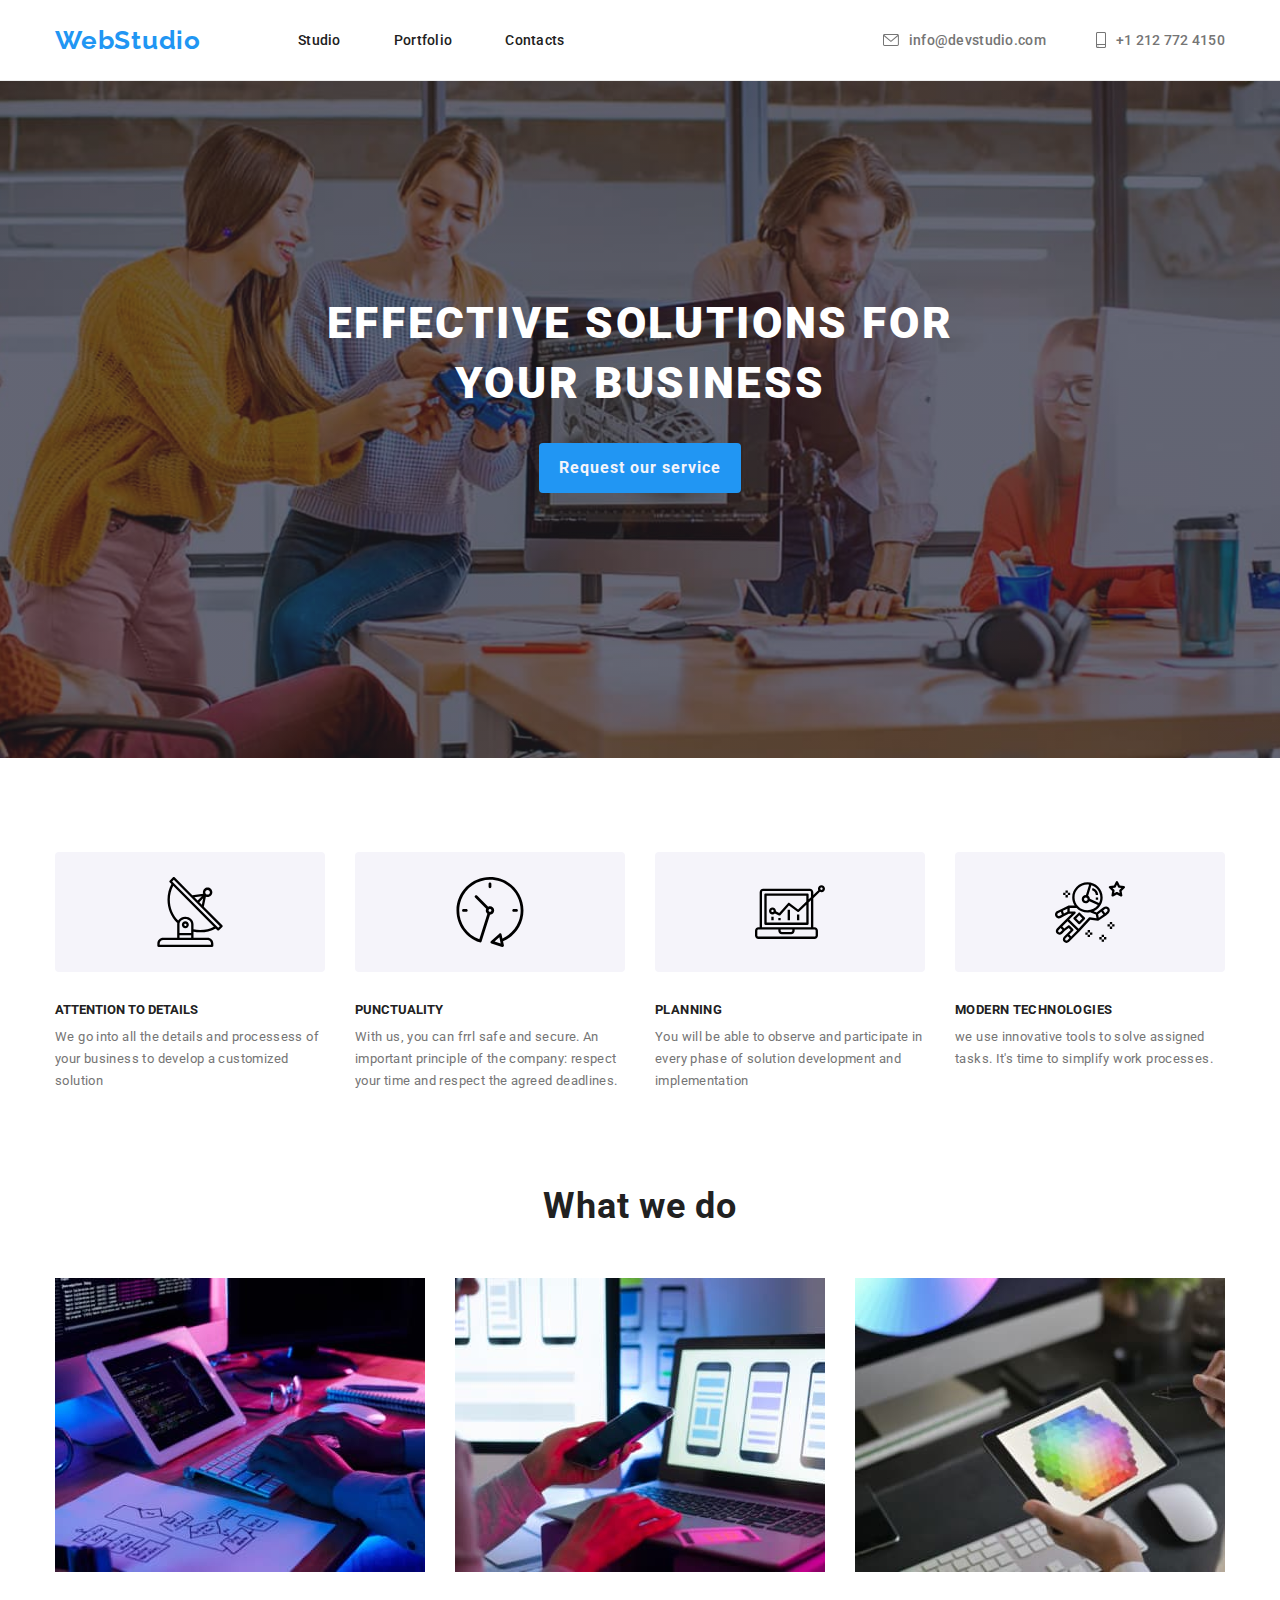
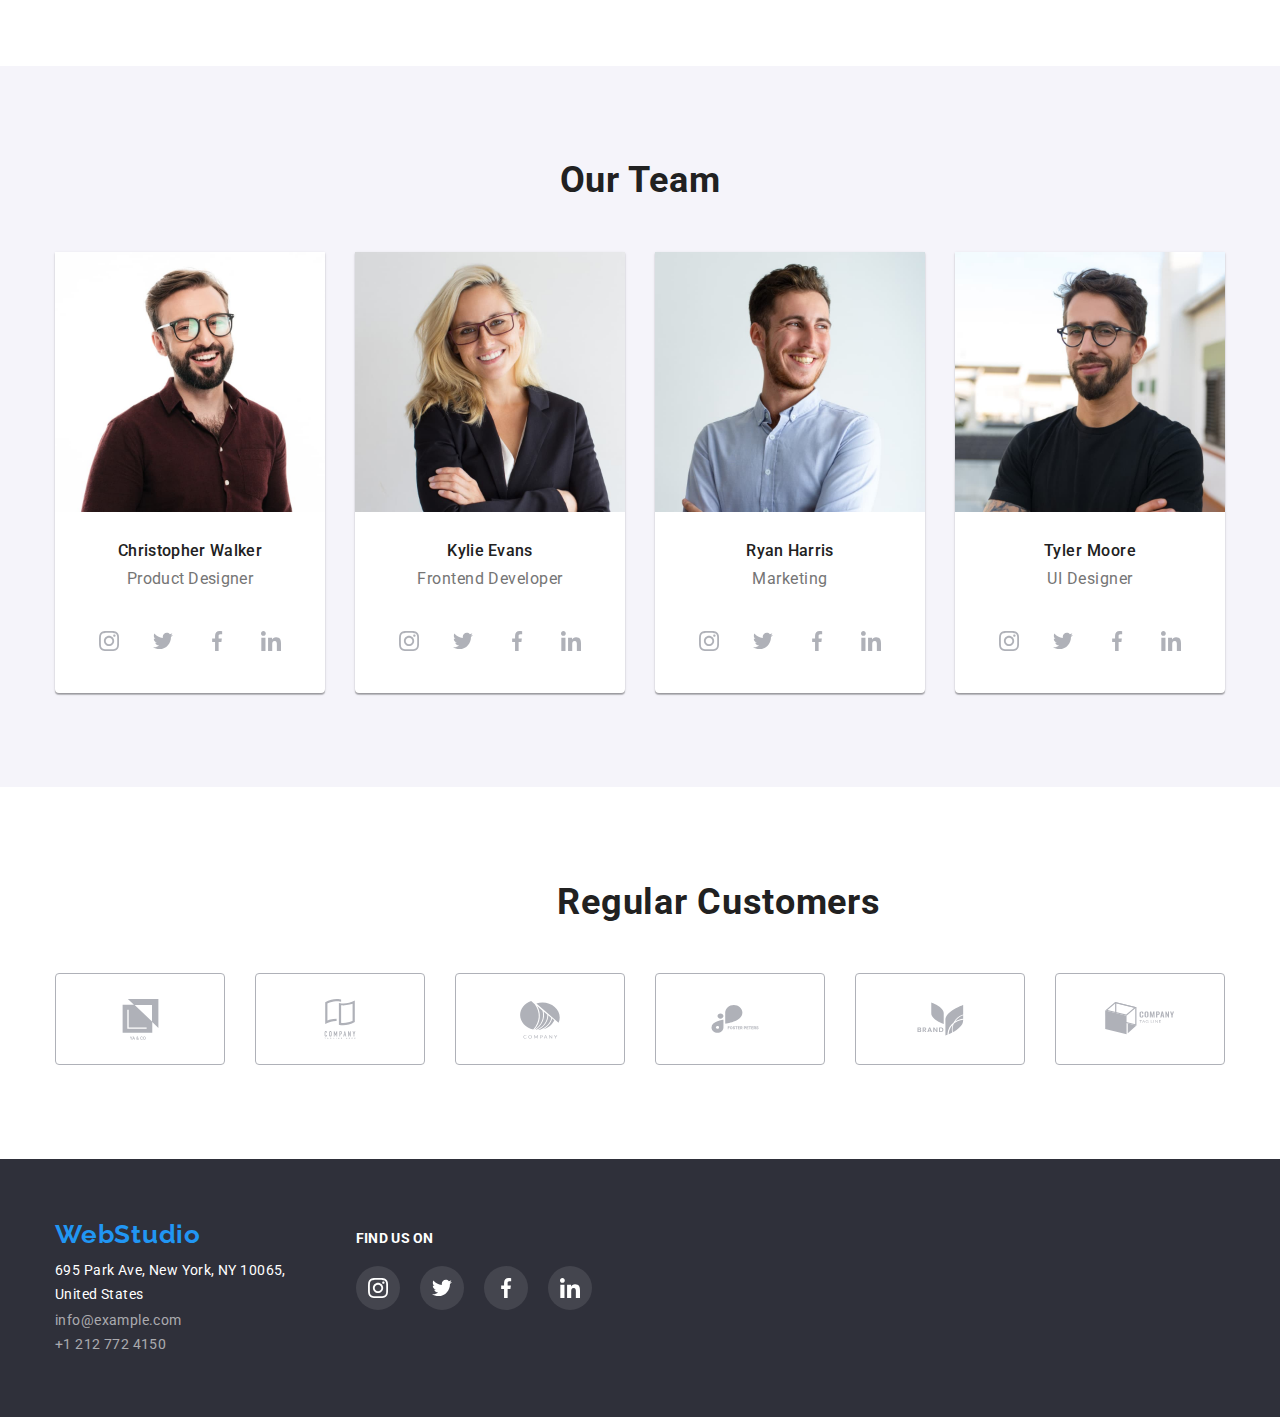
==== commit 736cfdad: "goit-markup-hw-04" ====
--- a/index.html
+++ b/index.html
@@ -137,7 +137,7 @@
         <div class="container">
         <h2 class="our team-title">Our Team</h2>
   
-  <ul class="list team-list">
+  <ul class="list our-team-list">
     <li class="team-item">
       <img class="team-item-img" src="img/christopher-walker-1.jpg" 
       alt="Christopher-Walker"
@@ -367,7 +367,7 @@
     
       <h2 class="find">FIND US ON</h2>
       <ul class="my-social-list footer-social-list">
-          <li class="my-social-item footer-social-item">
+          <li class="my-social-item">
             <a href="#" class="footer-socials-link">
               <svg width="20" height="20" class="my-social-icon" style="fill: currentColor;">
                <use href="./img/sprite.svg#icon-instagram"></use>
--- a/css/styles.css
+++ b/css/styles.css
@@ -99,7 +99,8 @@
   letter-spacing: 0.02em;
   padding-top: 32px;
   padding-bottom: 32px;
-  display: block;
+  display: flex;
+  align-items: center;
   color: #757575;
 }
 
@@ -399,7 +400,7 @@
   line-height: 15px;
 }
 
-.team-list{
+.our-team-list{
   display: flex;
 }
 
@@ -1164,7 +1165,7 @@
 }
 
 .my-social-item:not(:last-child){
-  margin: 10px;
+  margin-right: 10px;
 }
 
 .my-socials-link{
@@ -1180,11 +1181,12 @@
 
 .footer-social-list{
   display: flex;
-}
-
-.footer-social-item:not(:last-child){
+  margin-top: 20px;
+}
+
+/*.footer-social-item:not(:last-child){
   margin-right: 10px;
-}
+}*/
 
 .footer-socials-link{
   width: 44px;
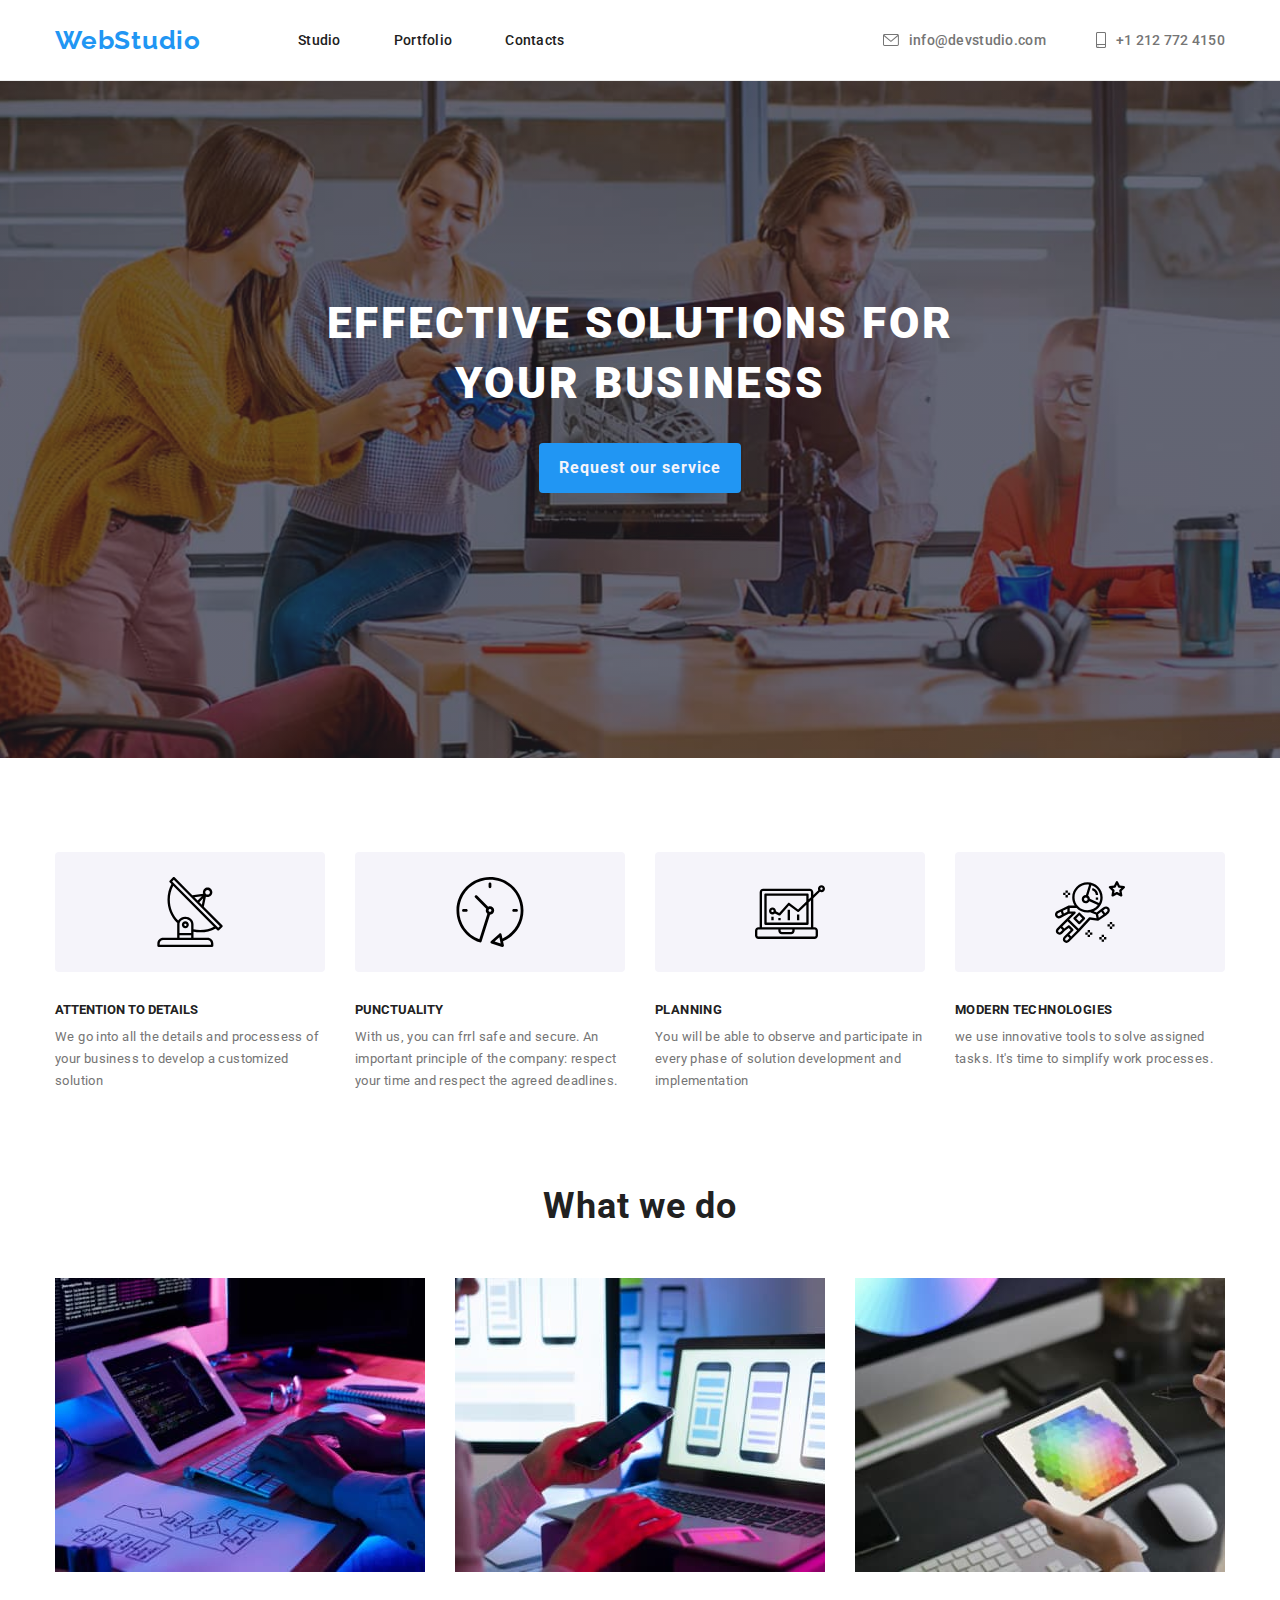
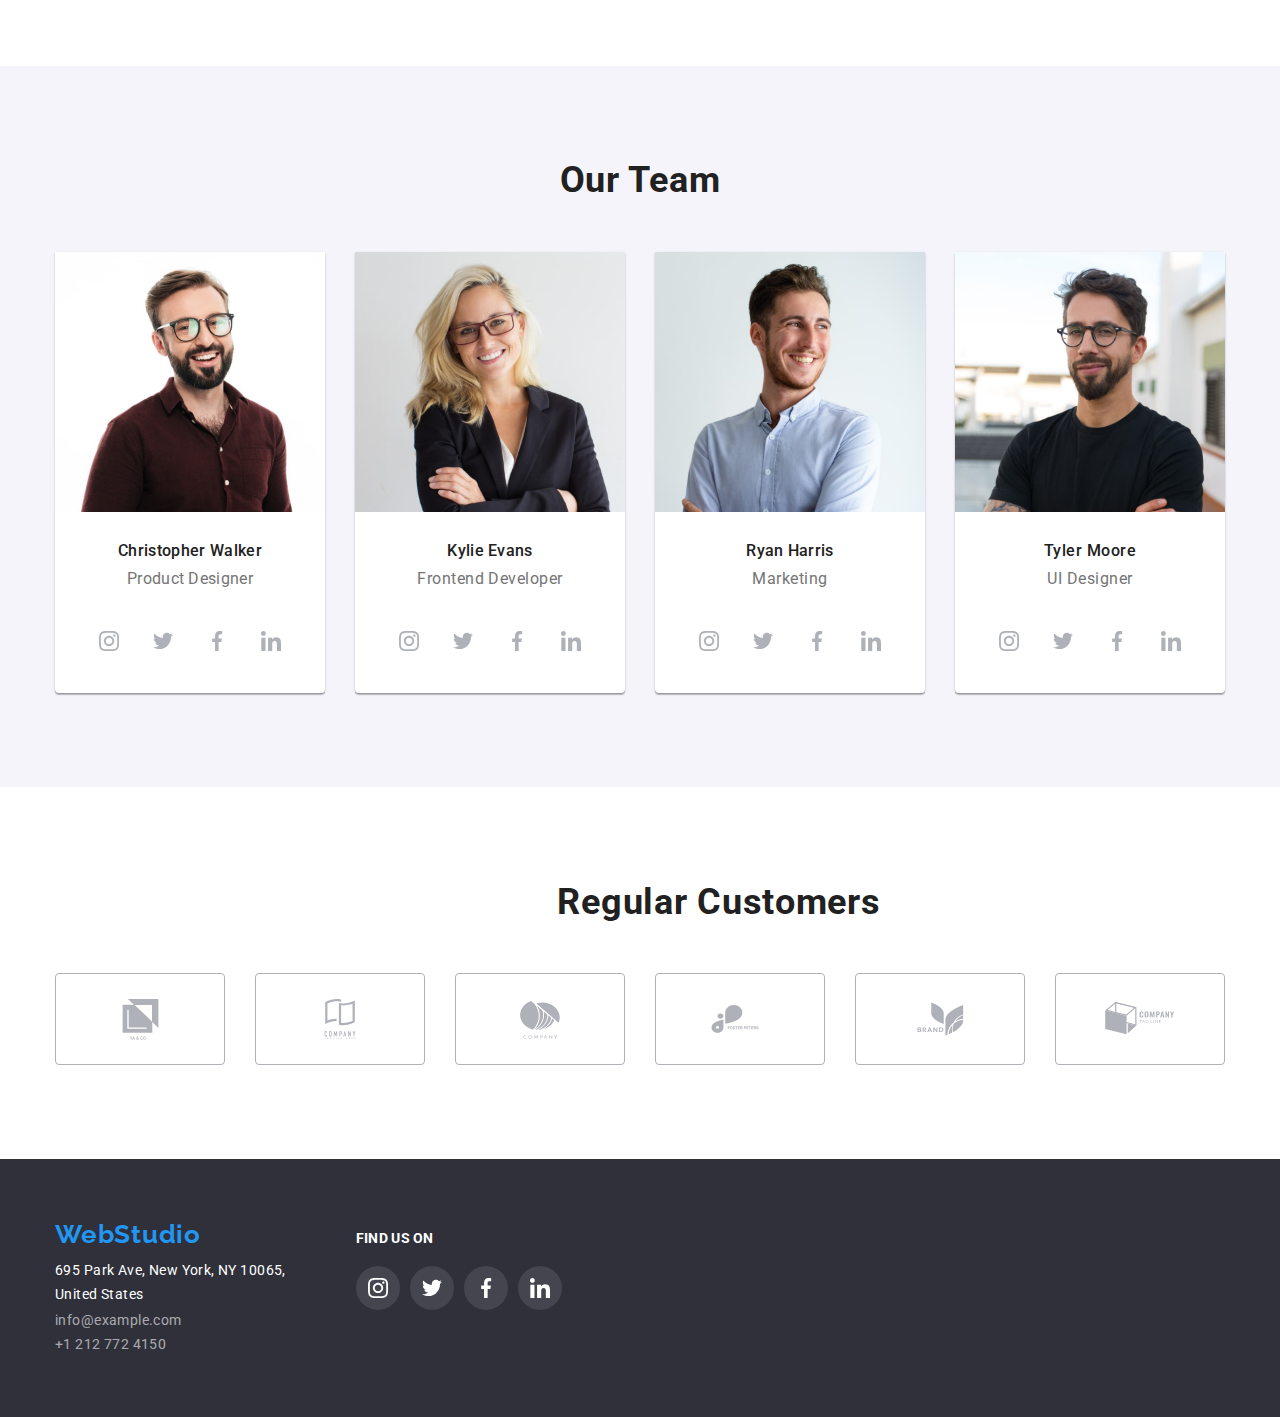
==== commit 5b1a5b82: "goit-markup-hw-04" ====
--- a/index.html
+++ b/index.html
@@ -366,7 +366,7 @@
     <div class="footer-middle-part">
     
       <h2 class="find">FIND US ON</h2>
-      <ul class="my-social-list footer-social-list">
+      <ul class="footer-social-list">
           <li class="my-social-item">
             <a href="#" class="footer-socials-link">
               <svg width="20" height="20" class="my-social-icon" style="fill: currentColor;">
--- a/css/styles.css
+++ b/css/styles.css
@@ -1194,8 +1194,6 @@
   border-radius: 50%;
   background-color: rgba(255, 255, 255, 0.1);
   color: #FFFFFF;
-  margin-right: 10px;
-
   display: flex;
   align-items: center;
   justify-content: center; 
